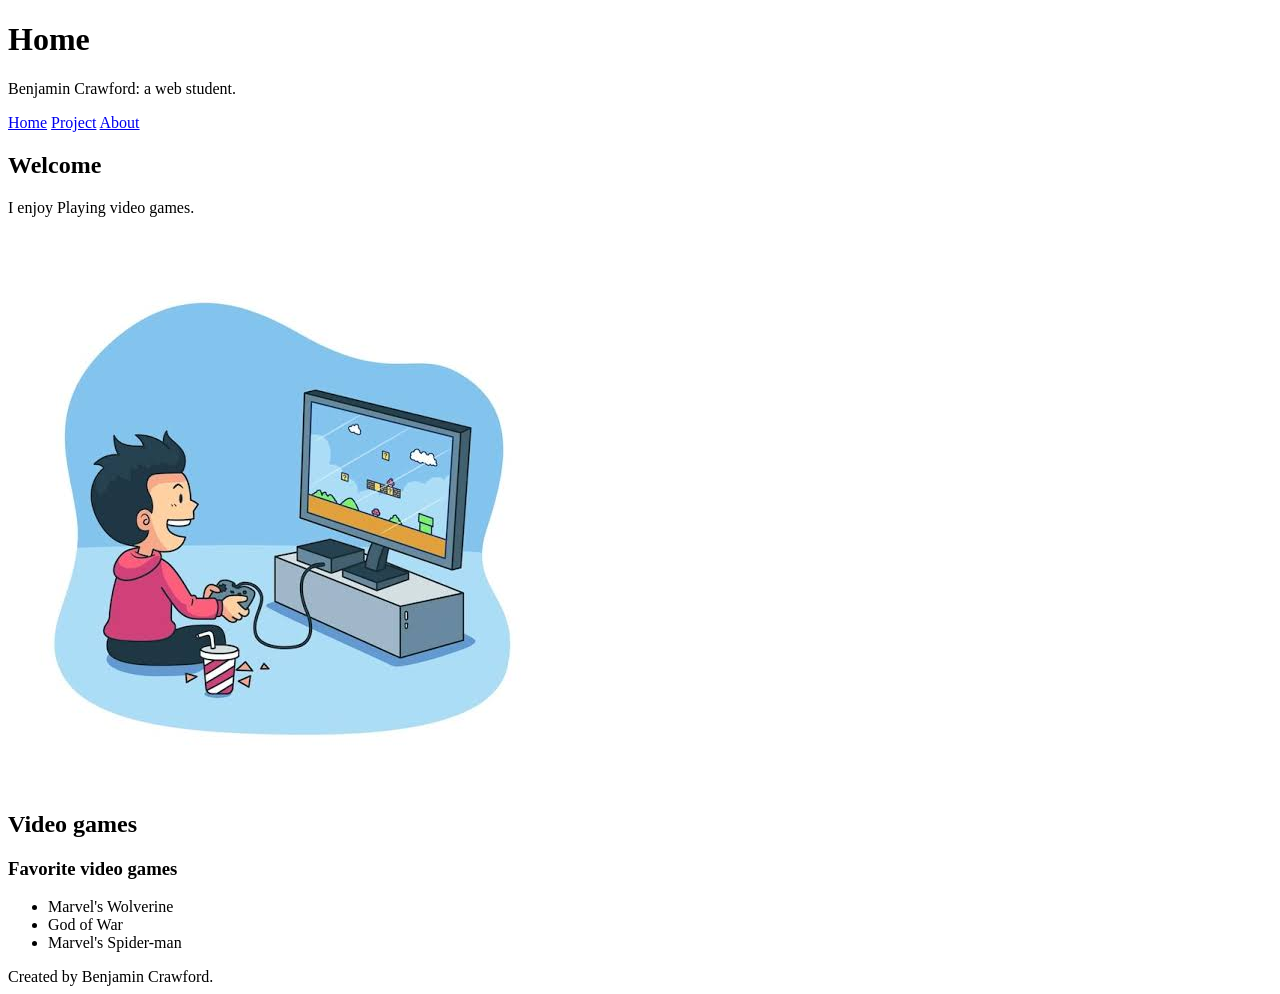
==== index.html @ ea943f26 "Added information to three .html files" ====
<!DOCTYPE html>
<html lang="en">
<head>
<title>Home | Benjamin Crawford</title>
</head>
<body>
<header>
<h1>Home</h1>
<p>Benjamin Crawford: a web student.</p>
</header>
<nav>
<a href="index.html">Home</a>
<a href="projects.html">Project</a>
<a href="about.html">About</a>
</nav>
<main>
<section>
<h2>Welcome</h2>
<p>I enjoy Playing video games.</p>
<img src="images.jpg"
alt="An image of a kid playing video games.">
</section>
<section>
<h2>Video games</h2>
<h3>Favorite video games</h3>
<ul>
<li>Marvel's Wolverine</li>
<li>God of War</li>
<li>Marvel's Spider-man</li>
</ul>
</section>
</main>
<footer>Created by Benjamin Crawford.</footer>
</body>
</html>
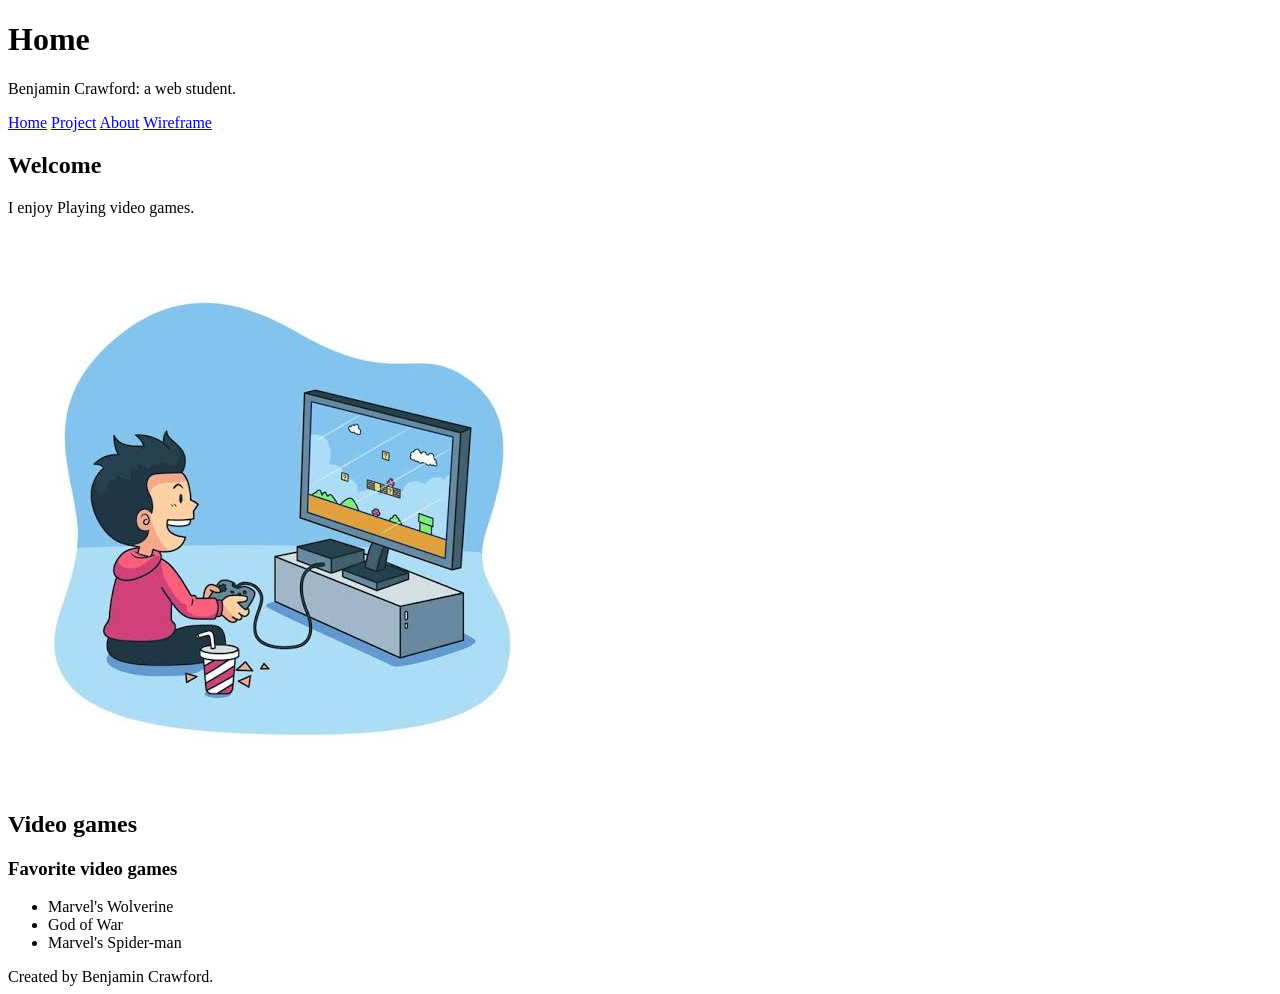
==== commit afad144b: "Add link to Wireframe in navigation" ====
--- a/index.html
+++ b/index.html
@@ -12,6 +12,7 @@
 <a href="index.html">Home</a>
 <a href="projects.html">Project</a>
 <a href="about.html">About</a>
+<a href="wireframe.html">Wireframe</a>
 </nav>
 <main>
 <section>
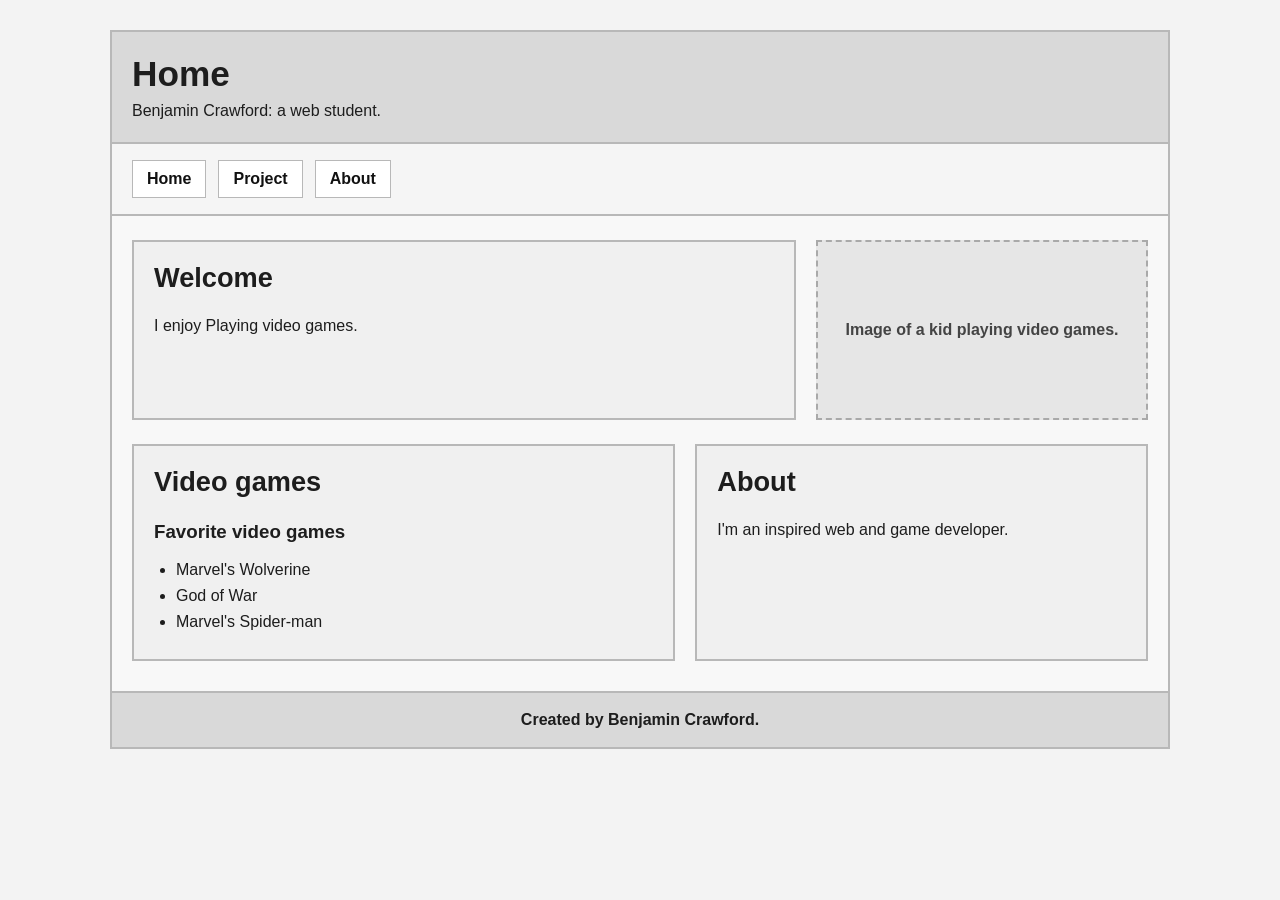
==== commit c58e28ef: "Update the homepage to a cleaner basic wireframe version matching the current home page content" ====
--- a/index.html
+++ b/index.html
@@ -1,36 +1,186 @@
 <!DOCTYPE html>
 <html lang="en">
 <head>
-<title>Home | Benjamin Crawford</title>
+  <meta charset="UTF-8" />
+  <meta name="viewport" content="width=device-width, initial-scale=1.0" />
+  <title>Home | Benjamin Crawford</title>
+  <style>
+    :root {
+      --bg: #f3f3f3;
+      --panel: #f8f8f8;
+      --header: #d9d9d9;
+      --border: #b8b8b8;
+      --soft: #f0f0f0;
+      --text: #1d1d1d;
+      --muted: #444;
+    }
+
+    * { box-sizing: border-box; }
+
+    body {
+      margin: 0;
+      font-family: Arial, sans-serif;
+      background: var(--bg);
+      color: var(--text);
+    }
+
+    .container {
+      max-width: 1100px;
+      margin: 30px auto;
+      padding: 0 20px 40px;
+    }
+
+    header {
+      background: var(--header);
+      border: 2px solid var(--border);
+      padding: 22px 20px;
+    }
+
+    h1 {
+      margin: 0 0 8px;
+      font-size: 2.2rem;
+    }
+
+    .subtitle {
+      margin: 0;
+      font-size: 1rem;
+    }
+
+    nav {
+      display: flex;
+      gap: 12px;
+      flex-wrap: wrap;
+      background: #f5f5f5;
+      border: 2px solid var(--border);
+      border-top: none;
+      padding: 16px 20px;
+    }
+
+    nav a {
+      text-decoration: none;
+      color: #111;
+      background: #fff;
+      border: 1px solid var(--border);
+      padding: 9px 14px;
+      font-weight: bold;
+    }
+
+    main {
+      background: var(--panel);
+      border: 2px solid var(--border);
+      border-top: none;
+      padding: 24px 20px 30px;
+    }
+
+    .hero {
+      display: grid;
+      grid-template-columns: 2fr 1fr;
+      gap: 20px;
+      margin-bottom: 24px;
+    }
+
+    .box {
+      background: var(--soft);
+      border: 2px solid var(--border);
+      min-height: 180px;
+      padding: 20px;
+    }
+
+    .box h2 {
+      margin-top: 0;
+      font-size: 1.7rem;
+    }
+
+    .image-box {
+      display: flex;
+      align-items: center;
+      justify-content: center;
+      text-align: center;
+      background: #e6e6e6;
+      border: 2px dashed #a9a9a9;
+      min-height: 180px;
+      color: var(--muted);
+      font-weight: bold;
+      padding: 12px;
+    }
+
+    .two-col {
+      display: grid;
+      grid-template-columns: 1.2fr 1fr;
+      gap: 20px;
+      margin-top: 20px;
+    }
+
+    ul {
+      margin: 0;
+      padding-left: 22px;
+    }
+
+    li {
+      margin: 8px 0;
+    }
+
+    footer {
+      background: var(--header);
+      border: 2px solid var(--border);
+      border-top: none;
+      text-align: center;
+      padding: 18px 20px;
+      font-weight: bold;
+    }
+
+    @media (max-width: 760px) {
+      .hero,
+      .two-col {
+        grid-template-columns: 1fr;
+      }
+    }
+  </style>
 </head>
 <body>
-<header>
-<h1>Home</h1>
-<p>Benjamin Crawford: a web student.</p>
-</header>
-<nav>
-<a href="index.html">Home</a>
-<a href="projects.html">Project</a>
-<a href="about.html">About</a>
-<a href="wireframe.html">Wireframe</a>
-</nav>
-<main>
-<section>
-<h2>Welcome</h2>
-<p>I enjoy Playing video games.</p>
-<img src="images.jpg"
-alt="An image of a kid playing video games.">
-</section>
-<section>
-<h2>Video games</h2>
-<h3>Favorite video games</h3>
-<ul>
-<li>Marvel's Wolverine</li>
-<li>God of War</li>
-<li>Marvel's Spider-man</li>
-</ul>
-</section>
-</main>
-<footer>Created by Benjamin Crawford.</footer>
+  <div class="container">
+    <header>
+      <h1>Home</h1>
+      <p class="subtitle">Benjamin Crawford: a web student.</p>
+    </header>
+
+    <nav>
+      <a href="index.html">Home</a>
+      <a href="projects.html">Project</a>
+      <a href="about.html">About</a>
+    </nav>
+
+    <main>
+      <section class="hero">
+        <div class="box">
+          <h2>Welcome</h2>
+          <p>I enjoy Playing video games.</p>
+        </div>
+
+        <div class="image-box">
+          Image of a kid playing video games.
+        </div>
+      </section>
+
+      <section class="two-col">
+        <div class="box">
+          <h2>Video games</h2>
+          <h3>Favorite video games</h3>
+          <ul>
+            <li>Marvel's Wolverine</li>
+            <li>God of War</li>
+            <li>Marvel's Spider-man</li>
+          </ul>
+        </div>
+
+        <div class="box">
+          <h2>About</h2>
+          <p>I'm an inspired web and game developer.</p>
+        </div>
+      </section>
+    </main>
+
+    <footer>Created by Benjamin Crawford.</footer>
+  </div>
 </body>
 </html>
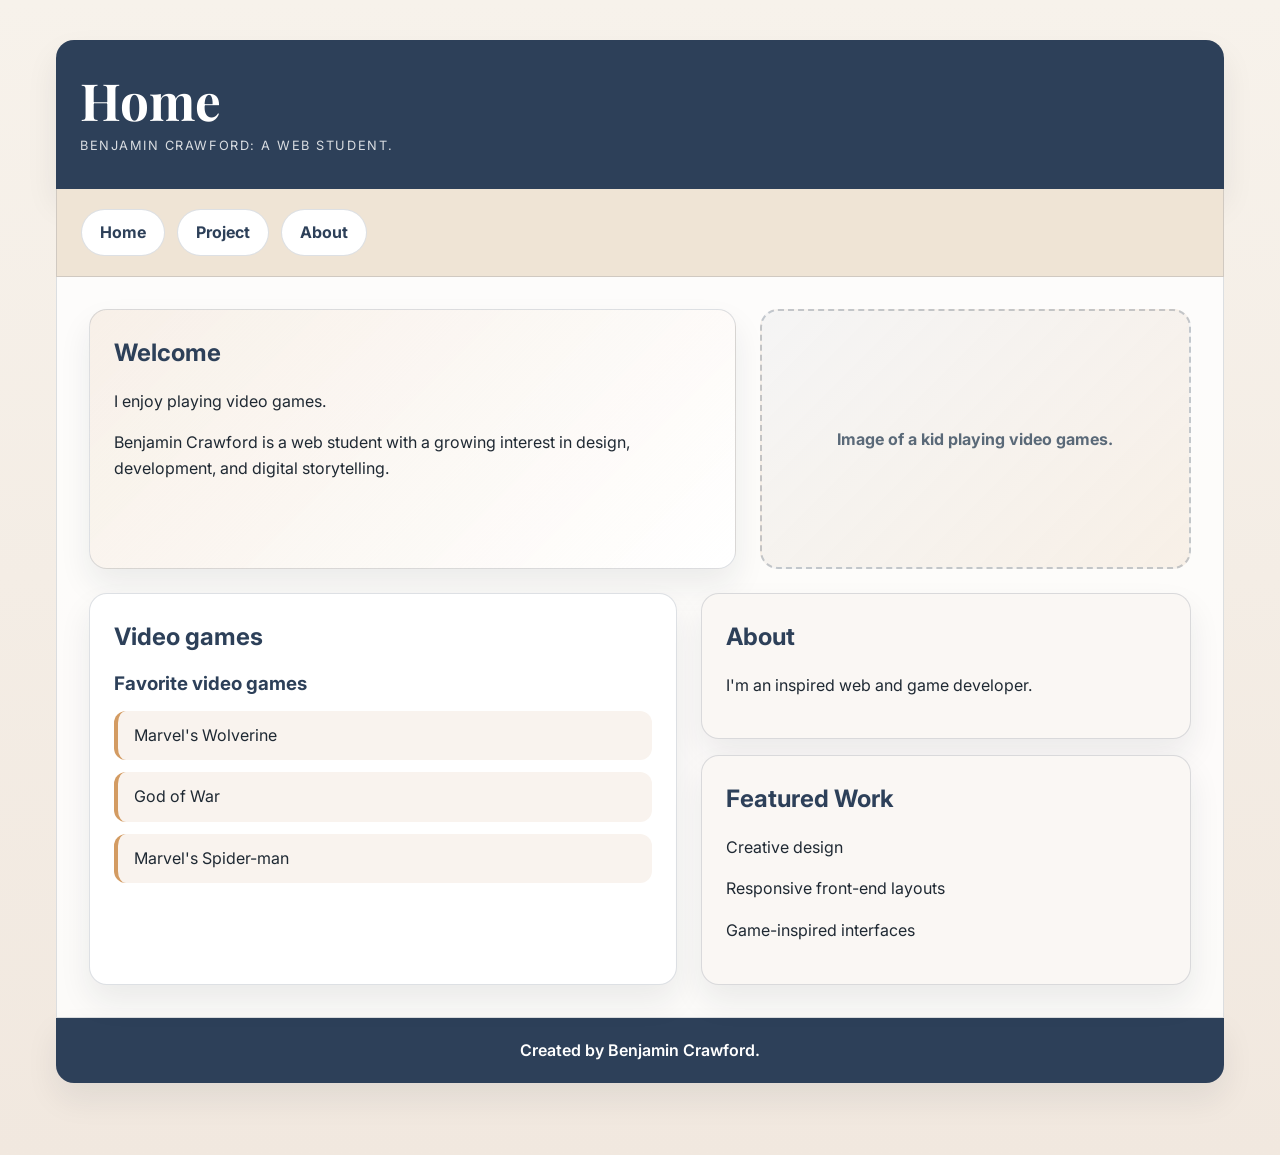
==== commit 1b0a4256: "Add a reusable responsive stylesheet and apply it across Milestone 1 pages." ====
--- a/index.html
+++ b/index.html
@@ -4,157 +4,27 @@
   <meta charset="UTF-8" />
   <meta name="viewport" content="width=device-width, initial-scale=1.0" />
   <title>Home | Benjamin Crawford</title>
-  <style>
-    :root {
-      --bg: #f3f3f3;
-      --panel: #f8f8f8;
-      --header: #d9d9d9;
-      --border: #b8b8b8;
-      --soft: #f0f0f0;
-      --text: #1d1d1d;
-      --muted: #444;
-    }
-
-    * { box-sizing: border-box; }
-
-    body {
-      margin: 0;
-      font-family: Arial, sans-serif;
-      background: var(--bg);
-      color: var(--text);
-    }
-
-    .container {
-      max-width: 1100px;
-      margin: 30px auto;
-      padding: 0 20px 40px;
-    }
-
-    header {
-      background: var(--header);
-      border: 2px solid var(--border);
-      padding: 22px 20px;
-    }
-
-    h1 {
-      margin: 0 0 8px;
-      font-size: 2.2rem;
-    }
-
-    .subtitle {
-      margin: 0;
-      font-size: 1rem;
-    }
-
-    nav {
-      display: flex;
-      gap: 12px;
-      flex-wrap: wrap;
-      background: #f5f5f5;
-      border: 2px solid var(--border);
-      border-top: none;
-      padding: 16px 20px;
-    }
-
-    nav a {
-      text-decoration: none;
-      color: #111;
-      background: #fff;
-      border: 1px solid var(--border);
-      padding: 9px 14px;
-      font-weight: bold;
-    }
-
-    main {
-      background: var(--panel);
-      border: 2px solid var(--border);
-      border-top: none;
-      padding: 24px 20px 30px;
-    }
-
-    .hero {
-      display: grid;
-      grid-template-columns: 2fr 1fr;
-      gap: 20px;
-      margin-bottom: 24px;
-    }
-
-    .box {
-      background: var(--soft);
-      border: 2px solid var(--border);
-      min-height: 180px;
-      padding: 20px;
-    }
-
-    .box h2 {
-      margin-top: 0;
-      font-size: 1.7rem;
-    }
-
-    .image-box {
-      display: flex;
-      align-items: center;
-      justify-content: center;
-      text-align: center;
-      background: #e6e6e6;
-      border: 2px dashed #a9a9a9;
-      min-height: 180px;
-      color: var(--muted);
-      font-weight: bold;
-      padding: 12px;
-    }
-
-    .two-col {
-      display: grid;
-      grid-template-columns: 1.2fr 1fr;
-      gap: 20px;
-      margin-top: 20px;
-    }
-
-    ul {
-      margin: 0;
-      padding-left: 22px;
-    }
-
-    li {
-      margin: 8px 0;
-    }
-
-    footer {
-      background: var(--header);
-      border: 2px solid var(--border);
-      border-top: none;
-      text-align: center;
-      padding: 18px 20px;
-      font-weight: bold;
-    }
-
-    @media (max-width: 760px) {
-      .hero,
-      .two-col {
-        grid-template-columns: 1fr;
-      }
-    }
-  </style>
+  <link rel="stylesheet" href="style.css" />
 </head>
-<body>
-  <div class="container">
-    <header>
+<body class="home-page">
+  <div id="page">
+    <header class="site-header">
       <h1>Home</h1>
       <p class="subtitle">Benjamin Crawford: a web student.</p>
     </header>
 
-    <nav>
+    <nav class="site-nav" aria-label="Main navigation">
       <a href="index.html">Home</a>
       <a href="projects.html">Project</a>
       <a href="about.html">About</a>
     </nav>
 
-    <main>
-      <section class="hero">
-        <div class="box">
+    <main class="page-main">
+      <section class="hero-grid">
+        <div class="feature-card">
           <h2>Welcome</h2>
-          <p>I enjoy Playing video games.</p>
+          <p>I enjoy playing video games.</p>
+          <p>Benjamin Crawford is a web student with a growing interest in design, development, and digital storytelling.</p>
         </div>
 
         <div class="image-box">
@@ -162,20 +32,29 @@
         </div>
       </section>
 
-      <section class="two-col">
-        <div class="box">
+      <section class="content-grid">
+        <div class="content-card">
           <h2>Video games</h2>
           <h3>Favorite video games</h3>
-          <ul>
+          <ul class="card-list">
             <li>Marvel's Wolverine</li>
             <li>God of War</li>
             <li>Marvel's Spider-man</li>
           </ul>
         </div>
 
-        <div class="box">
-          <h2>About</h2>
-          <p>I'm an inspired web and game developer.</p>
+        <div class="info-stack">
+          <div class="small-card">
+            <h2>About</h2>
+            <p>I'm an inspired web and game developer.</p>
+          </div>
+
+          <div class="small-card">
+            <h2>Featured Work</h2>
+            <p>Creative design</p>
+            <p>Responsive front-end layouts</p>
+            <p>Game-inspired interfaces</p>
+          </div>
         </div>
       </section>
     </main>
--- a/style.css
+++ b/style.css
@@ -0,0 +1,264 @@
+@import url('https://fonts.googleapis.com/css2?family=Inter:wght@400;500;600;700;800&family=Playfair+Display:wght@600;700&display=swap');
+
+:root {
+  --bg: #f6efe8;
+  --panel: #fffdfb;
+  --card: #ffffff;
+  --header-bg: #2d4059;
+  --header-accent: #d39b62;
+  --nav-bg: #efe4d5;
+  --text: #1f2933;
+  --muted: #5a6978;
+  --border: rgba(45, 64, 89, 0.16);
+  --shadow: 0 16px 32px rgba(31, 41, 51, 0.08);
+  --radius: 18px;
+  --space-2: 8px;
+  --space-4: 16px;
+  --space-6: 24px;
+  --space-8: 32px;
+}
+
+* {
+  box-sizing: border-box;
+}
+
+html {
+  scroll-behavior: smooth;
+}
+
+body {
+  margin: 0;
+  font-family: 'Inter', Arial, sans-serif;
+  background: linear-gradient(180deg, #f7f2eb 0%, #f1e8df 100%);
+  color: var(--text);
+  line-height: 1.6;
+}
+
+#page {
+  max-width: 1200px;
+  margin: 40px auto;
+  padding: 0 16px 32px;
+}
+
+.site-header {
+  background: var(--header-bg);
+  color: #ffffff;
+  border-radius: var(--radius) var(--radius) 0 0;
+  padding: 32px 24px;
+  box-shadow: var(--shadow);
+}
+
+.site-header h1 {
+  margin: 0 0 8px;
+  font-family: 'Playfair Display', serif;
+  font-size: clamp(2.2rem, 4vw, 3.4rem);
+  line-height: 1.1;
+}
+
+.subtitle {
+  margin: 0;
+  color: rgba(255, 255, 255, 0.82);
+  font-size: 0.8rem;
+  letter-spacing: 0.12em;
+  text-transform: uppercase;
+}
+
+.site-nav {
+  display: flex;
+  flex-wrap: wrap;
+  gap: 12px;
+  background: var(--nav-bg);
+  border: 1px solid var(--border);
+  border-top: none;
+  padding: 20px 24px;
+}
+
+.site-nav a {
+  display: inline-flex;
+  align-items: center;
+  justify-content: center;
+  min-height: 44px;
+  padding: 10px 18px;
+  background: #ffffff;
+  border: 1px solid var(--border);
+  border-radius: 999px;
+  color: var(--header-bg);
+  text-decoration: none;
+  font-weight: 700;
+  transition: transform 0.2s ease, box-shadow 0.2s ease;
+}
+
+.site-nav a:hover,
+.site-nav a:focus {
+  transform: translateY(-1px);
+  box-shadow: 0 8px 18px rgba(45, 64, 89, 0.12);
+}
+
+.page-main {
+  background: rgba(255, 255, 255, 0.82);
+  border: 1px solid var(--border);
+  border-top: none;
+  padding: 24px;
+}
+
+.hero-grid,
+.content-grid {
+  display: grid;
+  gap: 24px;
+}
+
+.hero-grid {
+  grid-template-columns: 1.5fr 1fr;
+  margin-bottom: 24px;
+}
+
+.content-grid {
+  grid-template-columns: 1.2fr 1fr;
+  margin-top: 24px;
+}
+
+.content-card,
+.feature-card,
+.small-card {
+  background: var(--card);
+  border: 1px solid var(--border);
+  border-radius: var(--radius);
+  box-shadow: var(--shadow);
+  padding: 24px;
+}
+
+.feature-card {
+  background: linear-gradient(135deg, rgba(211, 155, 98, 0.12), rgba(255, 255, 255, 0.95));
+}
+
+.image-box,
+.placeholder-box {
+  min-height: 260px;
+  border-radius: var(--radius);
+  border: 2px dashed rgba(45, 64, 89, 0.25);
+  background: linear-gradient(135deg, rgba(45, 64, 89, 0.04), rgba(211, 155, 98, 0.12));
+  display: flex;
+  align-items: center;
+  justify-content: center;
+  text-align: center;
+  padding: 24px;
+  color: var(--muted);
+  font-weight: 700;
+}
+
+.content-card h2,
+.feature-card h2,
+.small-card h2,
+.content-card h3,
+.feature-card h3,
+.small-card h3 {
+  margin-top: 0;
+  margin-bottom: 12px;
+  color: var(--header-bg);
+}
+
+.content-card p,
+.feature-card p,
+.small-card p,
+.content-card li,
+.feature-card li,
+.small-card li {
+  color: var(--text);
+}
+
+.card-list {
+  list-style: none;
+  margin: 0;
+  padding: 0;
+  display: grid;
+  gap: 12px;
+}
+
+.card-list li {
+  background: #f9f3ee;
+  border-left: 4px solid var(--header-accent);
+  border-radius: 12px;
+  padding: 12px 16px;
+}
+
+.info-stack {
+  display: grid;
+  gap: 16px;
+}
+
+.small-card {
+  background: #faf7f4;
+}
+
+footer {
+  background: var(--header-bg);
+  border-radius: 0 0 var(--radius) var(--radius);
+  color: #ffffff;
+  text-align: center;
+  padding: 20px 24px;
+  font-weight: 600;
+  box-shadow: var(--shadow);
+}
+
+@media (max-width: 767px) {
+  #page {
+    margin: 20px auto;
+    padding: 0 12px 24px;
+  }
+
+  .site-header,
+  .site-nav,
+  .page-main,
+  footer {
+    padding-left: 16px;
+    padding-right: 16px;
+  }
+
+  .site-nav {
+    justify-content: center;
+  }
+
+  .site-nav a {
+    flex: 1 1 150px;
+    min-width: 120px;
+  }
+
+  .hero-grid,
+  .content-grid {
+    grid-template-columns: 1fr;
+  }
+
+  .page-main {
+    padding-top: 16px;
+    padding-bottom: 16px;
+  }
+
+  .content-card,
+  .feature-card,
+  .small-card {
+    padding: 20px;
+  }
+}
+
+@media (min-width: 768px) and (max-width: 1199px) {
+  .hero-grid {
+    grid-template-columns: 1fr 1fr;
+  }
+
+  .content-grid {
+    grid-template-columns: 1.3fr 0.7fr;
+  }
+}
+
+@media (min-width: 1200px) {
+  .page-main {
+    padding: 32px;
+  }
+}
+
+body.home-page #page,
+body.about-page #page,
+body.project-page #page,
+body.wireframe-page #page {
+  max-width: 1200px;
+}
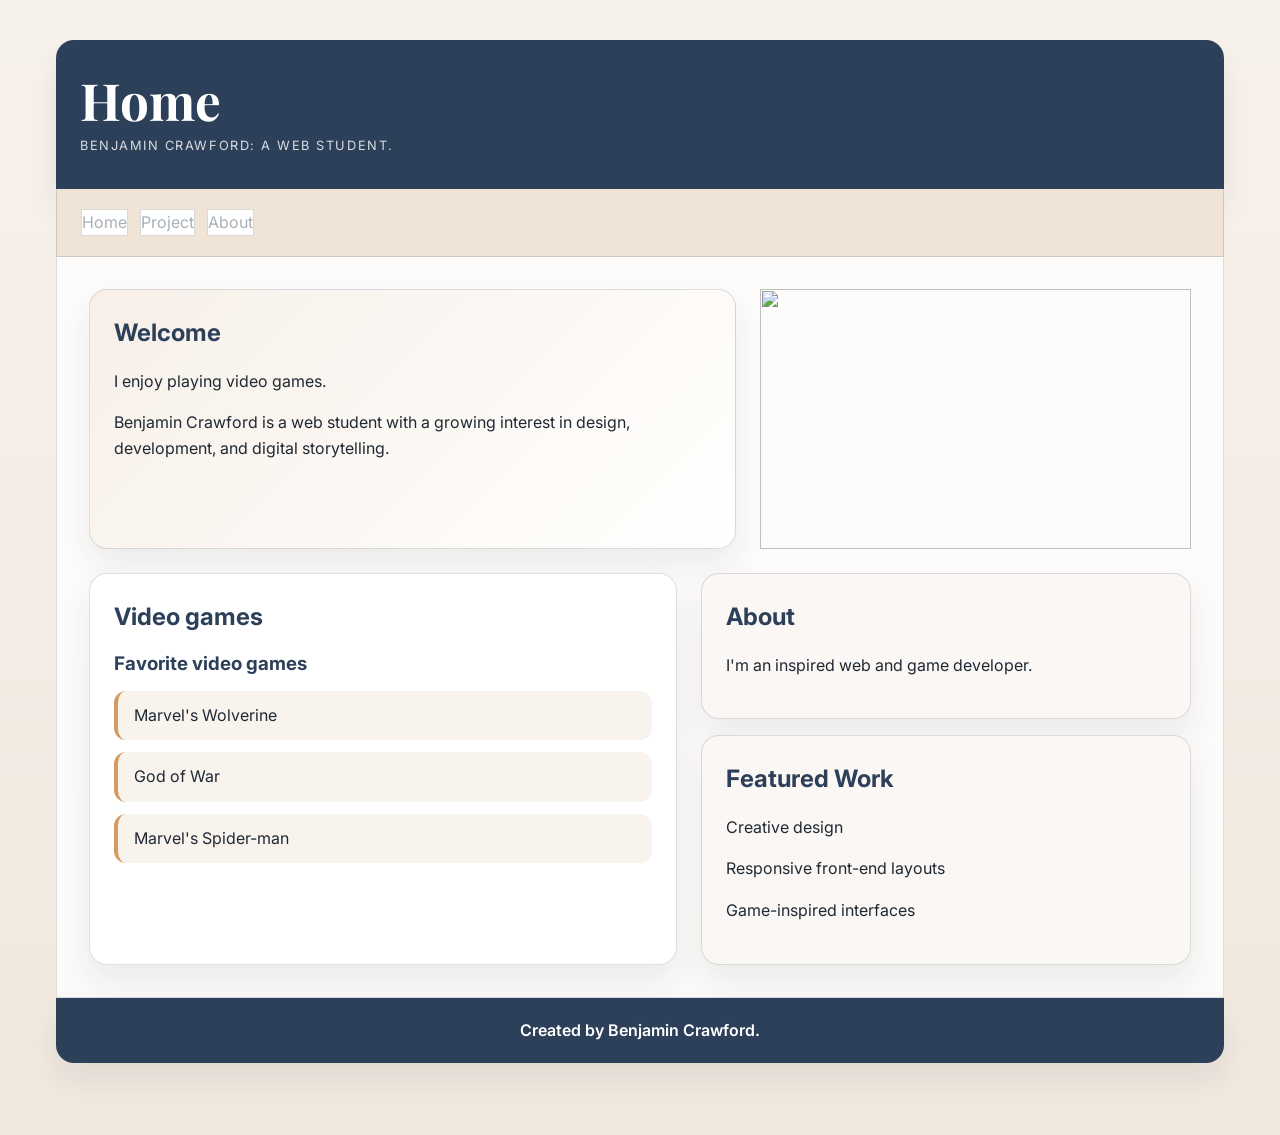
==== commit adb64764: "Add image of character playing video games" ====
--- a/index.html
+++ b/index.html
@@ -28,7 +28,7 @@
         </div>
 
         <div class="image-box">
-          Image of a kid playing video games.
+          <img src="character-playing-videogame.jpg" />
         </div>
       </section>
 
--- a/style.css
+++ b/style.css
@@ -74,24 +74,16 @@
 }
 
 .site-nav a {
-  display: inline-flex;
-  align-items: center;
-  justify-content: center;
-  min-height: 44px;
-  padding: 10px 18px;
+  color: #a8b0b7;
   background: #ffffff;
-  border: 1px solid var(--border);
-  border-radius: 999px;
-  color: var(--header-bg);
+  border: 1px solid #d9d9d9;
   text-decoration: none;
-  font-weight: 700;
-  transition: transform 0.2s ease, box-shadow 0.2s ease;
 }
 
 .site-nav a:hover,
 .site-nav a:focus {
-  transform: translateY(-1px);
-  box-shadow: 0 8px 18px rgba(45, 64, 89, 0.12);
+  outline: none;
+  box-shadow: none;
 }
 
 .page-main {
@@ -131,19 +123,17 @@
   background: linear-gradient(135deg, rgba(211, 155, 98, 0.12), rgba(255, 255, 255, 0.95));
 }
 
-.image-box,
-.placeholder-box {
+.image-box {
   min-height: 260px;
-  border-radius: var(--radius);
-  border: 2px dashed rgba(45, 64, 89, 0.25);
-  background: linear-gradient(135deg, rgba(45, 64, 89, 0.04), rgba(211, 155, 98, 0.12));
-  display: flex;
-  align-items: center;
-  justify-content: center;
-  text-align: center;
-  padding: 24px;
-  color: var(--muted);
-  font-weight: 700;
+  padding: 0;
+  overflow: hidden;
+}
+
+.image-box img {
+  display: block;
+  width: 100%;
+  height: 260px;
+  object-fit: cover;
 }
 
 .content-card h2,
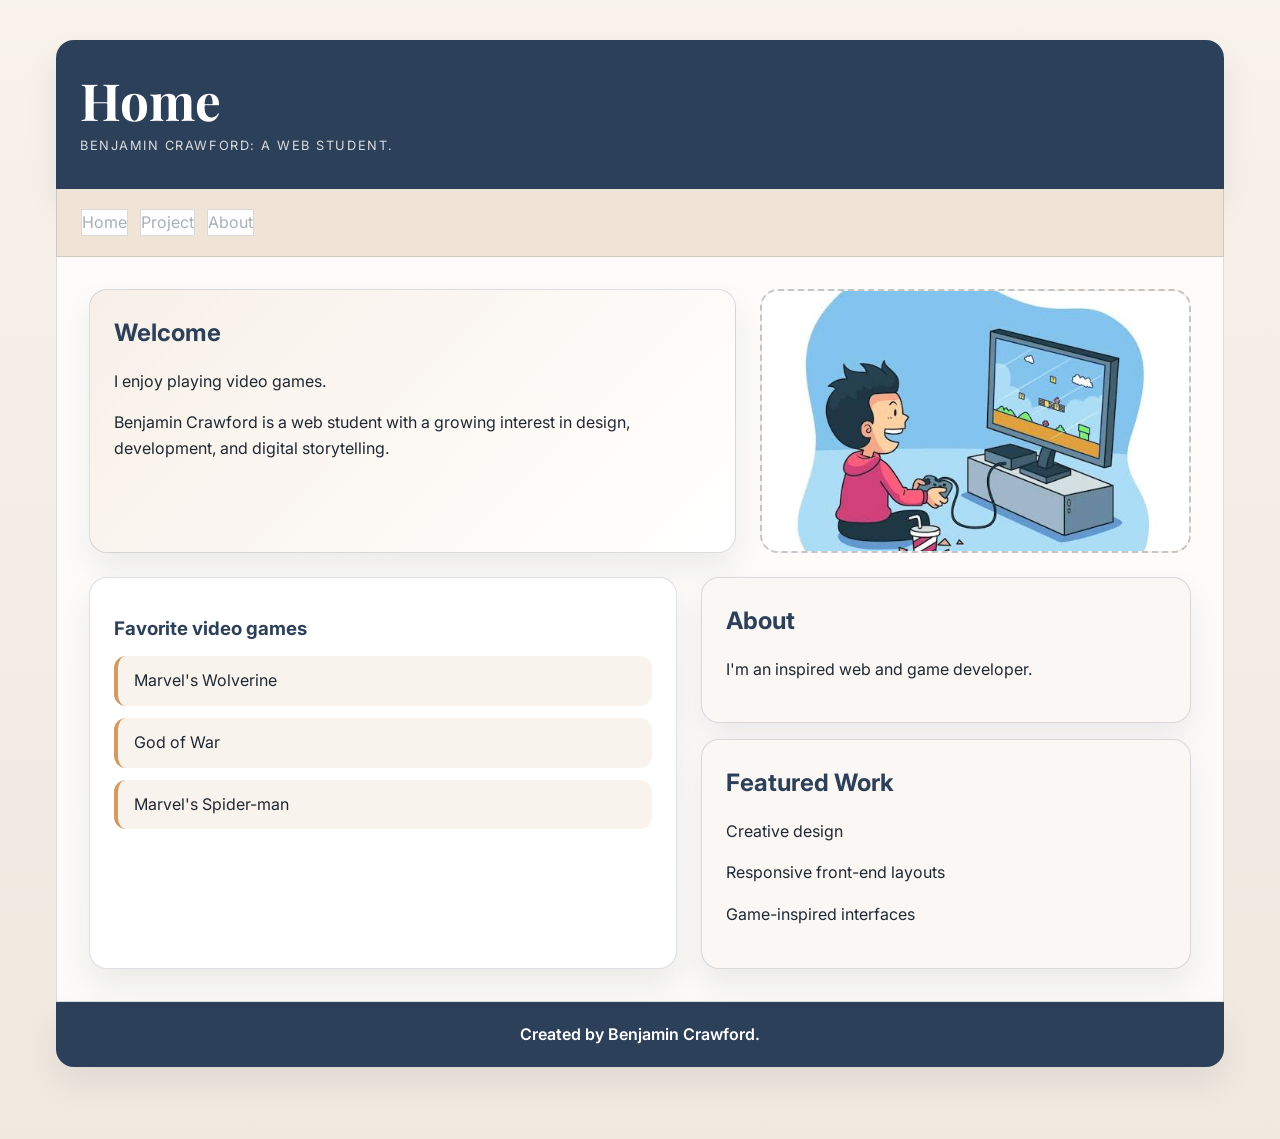
==== commit ead969f5: "Remove title from video games section Removed the title for the video games section." ====
--- a/index.html
+++ b/index.html
@@ -34,7 +34,7 @@
 
       <section class="content-grid">
         <div class="content-card">
-          <h2>Video games</h2>
+          <h2></h2>
           <h3>Favorite video games</h3>
           <ul class="card-list">
             <li>Marvel's Wolverine</li>
--- a/style.css
+++ b/style.css
@@ -123,8 +123,22 @@
   background: linear-gradient(135deg, rgba(211, 155, 98, 0.12), rgba(255, 255, 255, 0.95));
 }
 
+.image-box,
+.placeholder-box {
+  min-height: 260px;
+  border-radius: var(--radius);
+  border: 2px dashed rgba(45, 64, 89, 0.25);
+  background: linear-gradient(135deg, rgba(45, 64, 89, 0.04), rgba(211, 155, 98, 0.12));
+  display: flex;
+  align-items: center;
+  justify-content: center;
+  text-align: center;
+  padding: 24px;
+  color: var(--muted);
+  font-weight: 700;
+}
+
 .image-box {
-  min-height: 260px;
   padding: 0;
   overflow: hidden;
 }
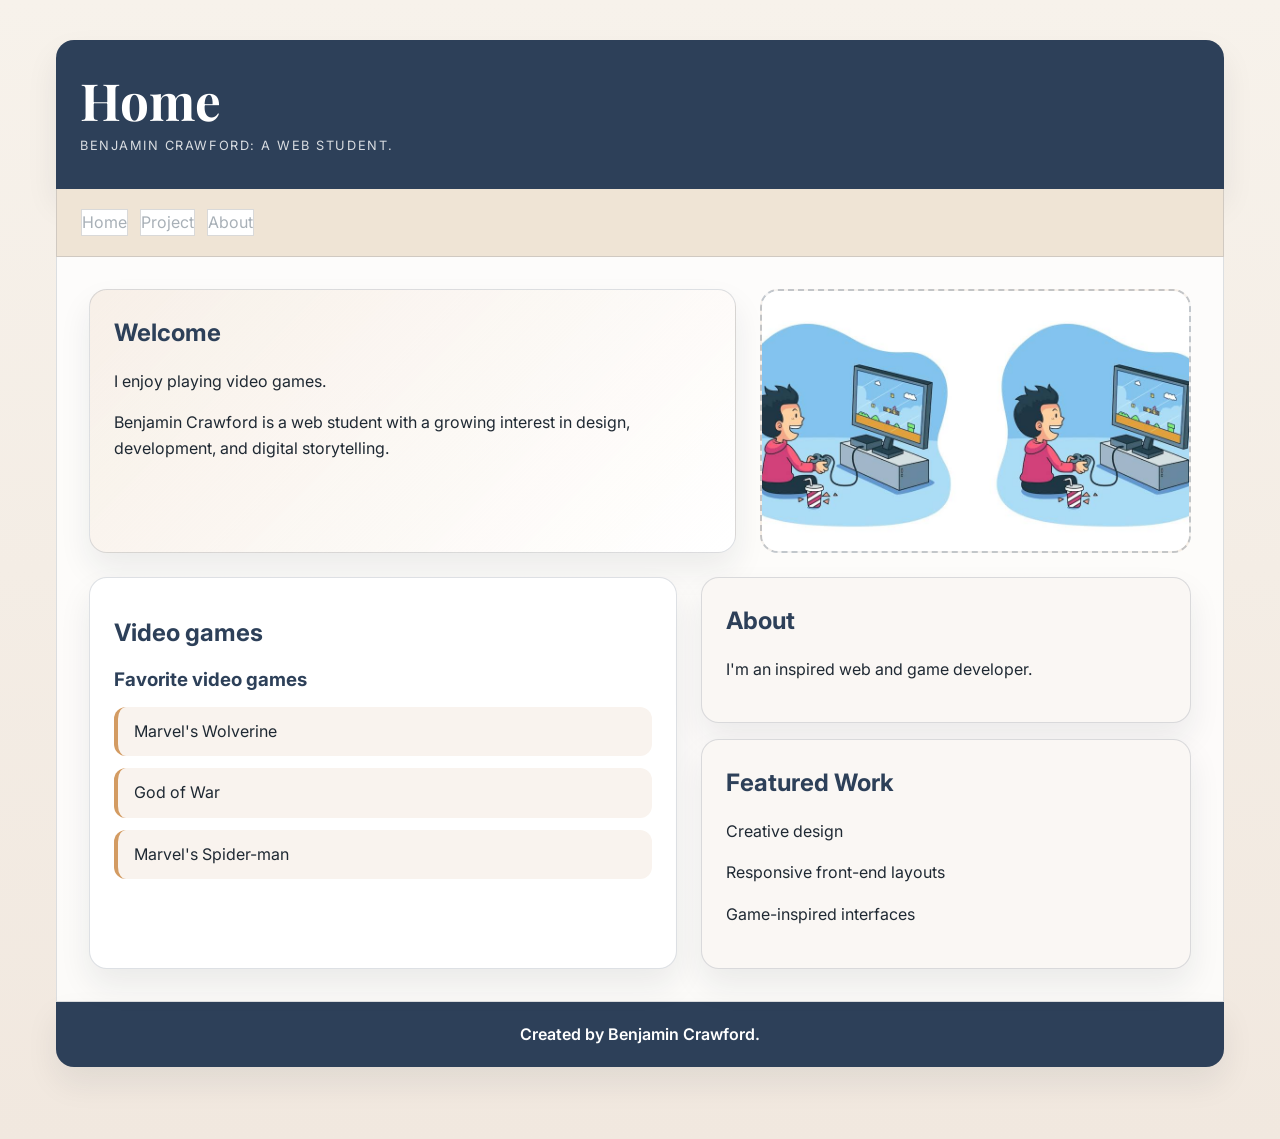
==== commit 40b6b6d8: "Enhance accessibility and content in index.html Added alt text to image and provided content for h2 " ====
--- a/index.html
+++ b/index.html
@@ -28,13 +28,21 @@
         </div>
 
         <div class="image-box">
-          <img src="character-playing-videogame.jpg" />
+         <!-- Before -->
+        <img src="character-playing-videogame.jpg">
+<!-- Fix -->
+        <img src="character-playing-videogame.jpg" alt="A picture of a kid playing a videogame">
+
         </div>
       </section>
 
       <section class="content-grid">
         <div class="content-card">
+          <!-- Before -->
           <h2></h2>
+<!-- Fix (Either provide inner text or remove the tag if unused) -->
+        <h2>Video games</h2>
+
           <h3>Favorite video games</h3>
           <ul class="card-list">
             <li>Marvel's Wolverine</li>
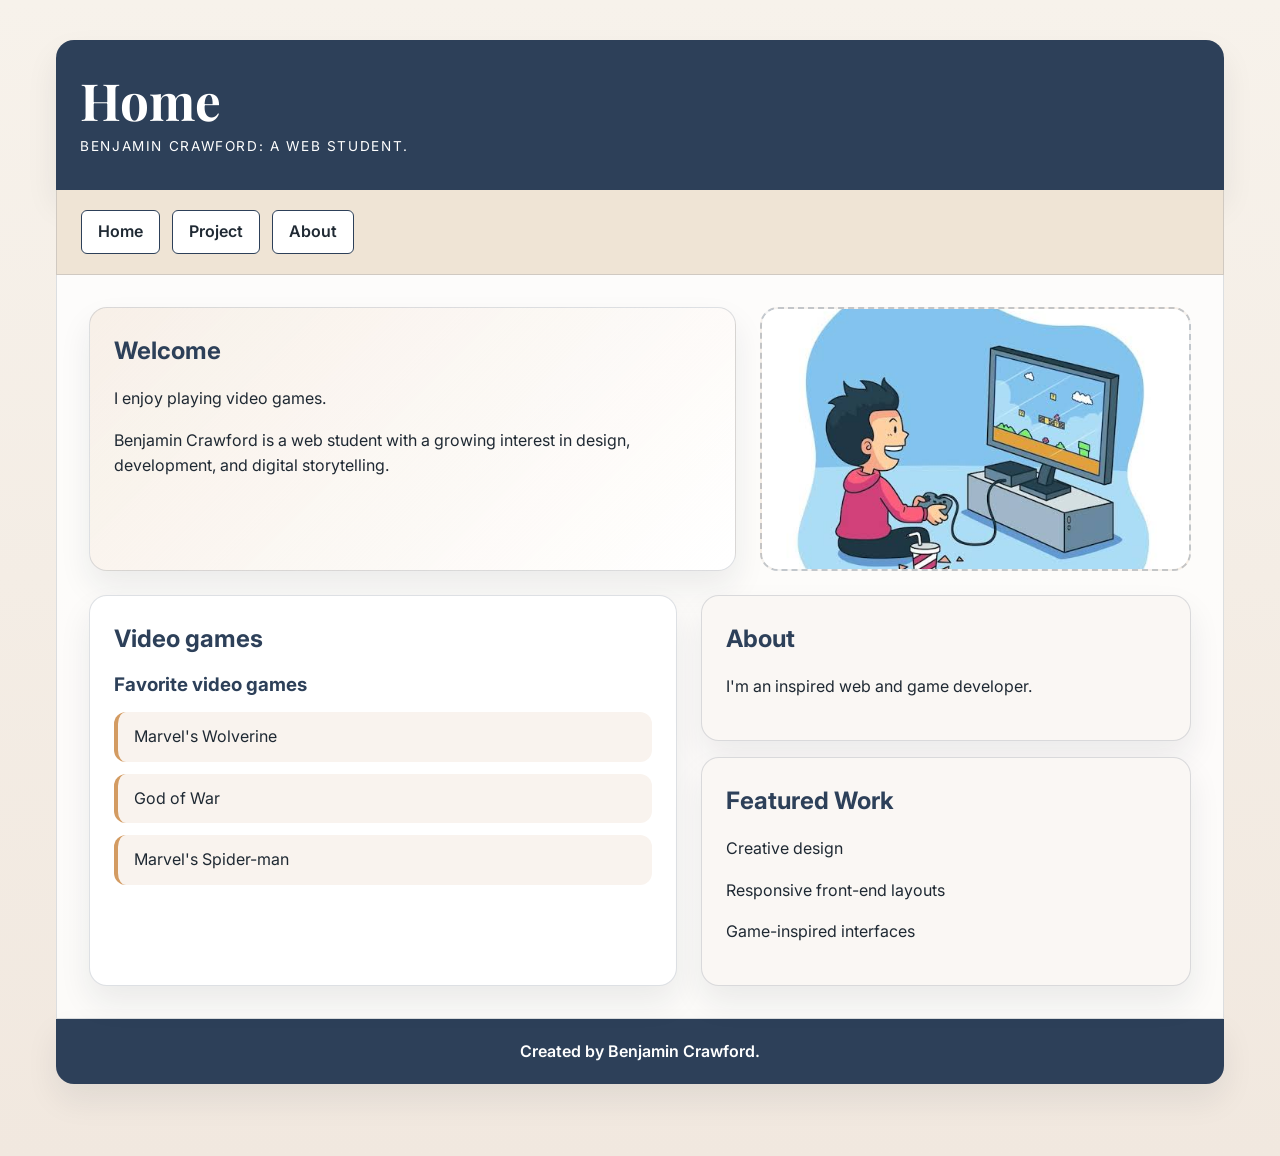
==== commit 0863d4d4: "Fix alt text and add heading in index.html Updated image alt text and added heading content." ====
--- a/index.html
+++ b/index.html
@@ -28,9 +28,7 @@
         </div>
 
         <div class="image-box">
-         <!-- Before -->
-        <img src="character-playing-videogame.jpg">
-<!-- Fix -->
+        <!-- Fix -->
         <img src="character-playing-videogame.jpg" alt="A picture of a kid playing a videogame">
 
         </div>
@@ -38,9 +36,7 @@
 
       <section class="content-grid">
         <div class="content-card">
-          <!-- Before -->
-          <h2></h2>
-<!-- Fix (Either provide inner text or remove the tag if unused) -->
+        <!-- Fix (Either provide inner text or remove the tag if unused) -->
         <h2>Video games</h2>
 
           <h3>Favorite video games</h3>
--- a/style.css
+++ b/style.css
@@ -55,10 +55,20 @@
   line-height: 1.1;
 }
 
+/* REPLACE THIS: */
 .subtitle {
   margin: 0;
   color: rgba(255, 255, 255, 0.82);
   font-size: 0.8rem;
+  letter-spacing: 0.12em;
+  text-transform: uppercase;
+}
+
+/* WITH THIS: */
+.subtitle {
+  margin: 0;
+  color: #ffffff; /* Pure white for high contrast against dark blue */
+  font-size: 0.85rem;
   letter-spacing: 0.12em;
   text-transform: uppercase;
 }
@@ -73,6 +83,7 @@
   padding: 20px 24px;
 }
 
+/* REPLACE THIS: */
 .site-nav a {
   color: #a8b0b7;
   background: #ffffff;
@@ -80,10 +91,33 @@
   text-decoration: none;
 }
 
+/* WITH THIS: */
+.site-nav a {
+  color: #1f2933; /* Dark text for high contrast (WCAG AA compliant) */
+  background: #ffffff;
+  border: 1px solid #2d4059;
+  padding: 8px 16px; /* Added internal padding so buttons look visually balanced */
+  border-radius: 6px;
+  text-decoration: none;
+  font-weight: 600;
+}
+
+/* REPLACE THIS: */
 .site-nav a:hover,
 .site-nav a:focus {
   outline: none;
   box-shadow: none;
+}
+
+/* WITH THIS: */
+.site-nav a:hover {
+  background: #2d4059;
+  color: #ffffff;
+}
+
+.site-nav a:focus {
+  outline: 3px solid #d39b62; /* Clear visual focus outline for keyboard users */
+  outline-offset: 2px;
 }
 
 .page-main {
